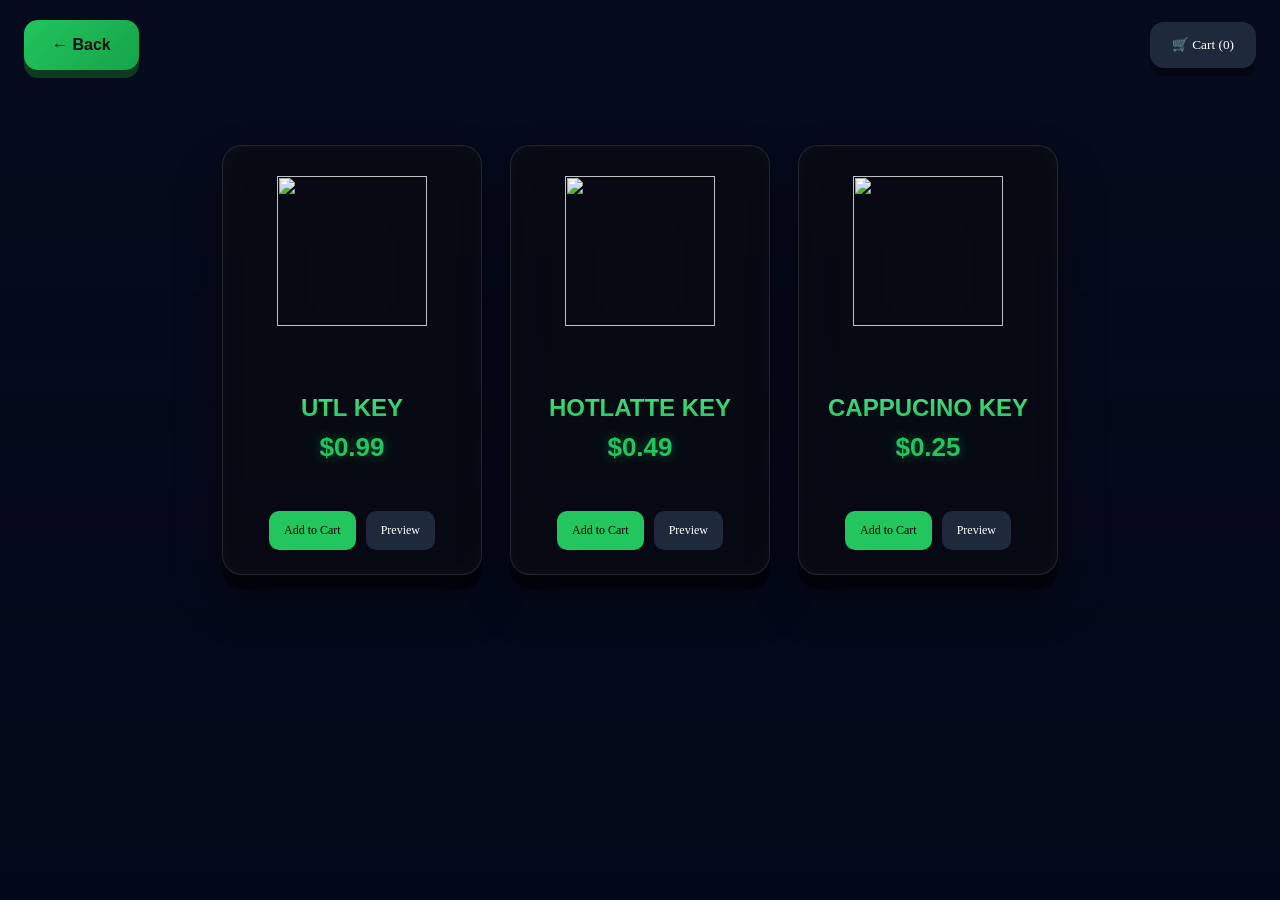
==== keys/key.html @ 8efd2979 "Add files via upload" ====
<!DOCTYPE html>
<html lang="en">
<head>
<meta charset="UTF-8">
<meta name="viewport" content="width=device-width,initial-scale=1.0">

<title>CAFFE MC - Key Shop</title>

<link href="https://fonts.cdnfonts.com/css/minecraft-4" rel="stylesheet">
<link rel="stylesheet" href="key.css">

</head>
<body>

<div class="bg-image"></div>
<div class="bg-overlay"></div>

<nav class="navbar">
<a href="../index.html" class="back-btn">← Back</a>

<button class="cart-btn" onclick="openOrder()">
🛒 Cart (<span id="cartCount">0</span>)
</button>
</nav>

<!-- IMAGE POPUP -->

<div class="img-popup" id="imgPopup" onclick="closeImg(event)">
<div class="image-box">
<div class="close-video" onclick="closeImage()">×</div>
<img id="popupImage" src="">
</div>
</div>

<!-- ORDER POPUP -->

<div class="order-popup" id="orderPopup">
<div class="order-box">

<div class="close-btn" onclick="closeOrder()">×</div>

<h2>ORDER CHECKOUT</h2>

<img src="../img/qr.png" class="qr">

<p class="qr-name">PISETH YOUN</p>

<a href="../img/qr.png" download="PISETH-YOUN-QR.png" class="download-qr">
Download QR
</a>

<div class="cart-list" id="cartList"></div>

<div class="input-box">
<input type="text" id="username" placeholder="Minecraft Username">
</div>

<div class="edition-box">
<div class="ed-btn active" onclick="selectEdition('Java', this)">Java</div>
<div class="ed-btn" onclick="selectEdition('Bedrock', this)">Bedrock</div>
</div>

<input type="file" id="proofUpload" accept="image/*">

<button class="submit-btn" onclick="submitOrder()">
Submit Order
</button>

<p id="status"></p>

</div>
</div>

<!-- KEYS -->

<section class="key-section">

<div class="key-card">
<img src="../img/ultkey.png">

<div>
<h2>UTL KEY</h2>
<p class="price">$0.99</p>
</div>

<div class="btns">
<button class="buy" onclick="addToCart('UTL KEY')">Add to Cart</button>
<button class="view" onclick="openImage('../img/ultimatekey.png')">Preview</button>
</div>
</div>

<div class="key-card">
<img src="../img/hotllate.png">

<div>
<h2>HOTLATTE KEY</h2>
<p class="price">$0.49</p>
</div>

<div class="btns">
<button class="buy" onclick="addToCart('HOTLATTE KEY')">Add to Cart</button>
<button class="view" onclick="openImage('../img/hotkey.png')">Preview</button>
</div>
</div>

<div class="key-card">
<img src="../img/123123.png">

<div>
<h2>CAPPUCINO KEY</h2>
<p class="price">$0.25</p>
</div>

<div class="btns">
<button class="buy" onclick="addToCart('CAPPUCINO KEY')">Add to Cart</button>
<button class="view" onclick="openImage('../img/capukey.png')">Preview</button>
</div>
</div>

</section>

<script src="key.js"></script>

</body>
</html>
---- keys/key.css ----
*{
margin:0;
padding:0;
box-sizing:border-box;
}

body{
font-family:'Minecraft',sans-serif;
background:#0f172a;
color:white;
overflow-x:hidden;
}

.bg-image{
position:fixed;
width:100%;
height:100%;
background:url('../img/bg.png') center/cover no-repeat;
z-index:-2;
animation:zoomBg 22s infinite alternate;
}

@keyframes zoomBg{
from{transform:scale(1);}
to{transform:scale(1.08);}
}

.bg-overlay{
position:fixed;
width:100%;
height:100%;
background:linear-gradient(rgba(2,6,23,.68),rgba(2,6,23,.88));
z-index:-1;
}

.navbar{
width:100%;
padding:20px 24px;
display:flex;
justify-content:space-between;
align-items:center;
}

.back-btn{
text-decoration:none;
background:linear-gradient(135deg,#22c55e,#16a34a);
color:#07110b;
padding:16px 28px;
border-radius:14px;
font-size:16px;
font-weight:700;
box-shadow:0 8px 0 #0e3b1f;
transition:.25s;
}

.back-btn:hover{
transform:translateY(-3px);
}

.cart-btn{
background:#1e293b;
color:white;
border:none;
padding:15px 22px;
border-radius:14px;
cursor:pointer;
font-family:'Minecraft';
box-shadow:0 8px 0 rgba(0,0,0,.35);
}

.key-section{
display:flex;
flex-wrap:wrap;
justify-content:center;
gap:28px;
padding:55px 20px 90px;
}

.key-card{
width:260px;
min-height:430px;
background:rgba(10,10,15,.58);
border-radius:20px;
padding:30px 18px 24px;
text-align:center;
border:1px solid rgba(255,255,255,.12);
box-shadow:
0 14px 0 rgba(0,0,0,.45),
0 25px 45px rgba(0,0,0,.45),
inset 0 0 25px rgba(255,255,255,.03);
backdrop-filter:blur(8px);
transition:.25s;
display:flex;
flex-direction:column;
align-items:center;
justify-content:space-between;
}

.key-card:hover{
transform:translateY(-8px);
border-color:rgba(34,197,94,.45);
box-shadow:
0 16px 0 rgba(0,0,0,.55),
0 0 30px rgba(34,197,94,.22);
}

.key-card img{
width:150px;
height:150px;
object-fit:contain;
filter:drop-shadow(0 18px 18px rgba(0,0,0,.45));
}

.key-card h2{
font-size:24px;
margin-top:20px;
background:linear-gradient(180deg,#4ade80,#22c55e);
-webkit-background-clip:text;
-webkit-text-fill-color:transparent;
}

.price{
font-size:26px;
color:#22c55e;
font-weight:bold;
margin-top:10px;
text-shadow:0 0 12px rgba(34,197,94,.45);
}

.btns{
display:flex;
gap:10px;
justify-content:center;
}

.buy,.view{
padding:12px 15px;
border:none;
border-radius:10px;
cursor:pointer;
font-family:'Minecraft';
font-size:12px;
transition:.2s;
}

.buy{
background:#22c55e;
color:black;
}

.view{
background:#1e293b;
color:white;
}

.buy:hover,.view:hover{
transform:translateY(-3px);
}

/* VIDEO */

.img-popup{
position:fixed;
inset:0;
background:rgba(0,0,0,.85);
display:none;
justify-content:center;
align-items:center;
z-index:999;
}

.video-box{
position:relative;
width:90%;
max-width:850px;
}

#popupVideo{
width:100%;
border-radius:16px;
}

.close-video{
position:absolute;
top:-12px;
right:-12px;
width:30px;
height:30px;
background:#ef4444;
color:white;
border-radius:6px;
display:flex;
justify-content:center;
align-items:center;
font-size:16px;
cursor:pointer;
}

/* ORDER */

.order-popup{
position:fixed;
inset:0;
background:rgba(0,0,0,.85);
display:none;
justify-content:center;
align-items:center;
z-index:9999;
}

.order-box{
width:90%;
max-width:390px;
background:linear-gradient(145deg,#0f172a,#111827);
padding:24px 20px;
border-radius:18px;
text-align:center;
position:relative;
}

.close-btn{
position:absolute;
top:10px;
right:10px;
width:22px;
height:22px;
background:#ef4444;
color:white;
border-radius:4px;
display:flex;
align-items:center;
justify-content:center;
font-size:14px;
cursor:pointer;
}

.order-box h2{
font-size:22px;
margin-bottom:10px;
}

.qr{
width:150px;
height:150px;
object-fit:cover;
margin:8px auto 10px;
display:block;
border-radius:12px;
}

.qr-name{
margin-top:4px;
margin-bottom:8px;
font-size:13px;
color:#22c55e;
letter-spacing:1px;
}

.download-qr{
display:inline-block;
margin-bottom:12px;
padding:9px 14px;
background:#1e293b;
color:white;
text-decoration:none;
border-radius:10px;
font-size:12px;
}

.cart-list{
background:rgba(0,0,0,.32);
padding:10px;
border-radius:12px;
margin:10px 0;
text-align:left;
max-height:145px;
overflow-y:auto;
}

.cart-item{
display:flex;
justify-content:space-between;
align-items:center;
background:rgba(15,23,42,.8);
padding:8px 10px;
border-radius:8px;
margin-bottom:8px;
font-size:14px;
}

.remove-btn{
width:24px;
height:24px;
background:#ef4444;
color:white;
border:none;
border-radius:6px;
cursor:pointer;
}

.input-box input{
width:100%;
padding:13px 14px;
background:#0f172a;
border:1px solid rgba(255,255,255,.12);
border-radius:12px;
color:white;
outline:none;
font-family:'Minecraft';
}

.edition-box{
display:flex;
gap:10px;
margin:10px 0;
}

.ed-btn{
flex:1;
padding:12px;
background:#1e293b;
border-radius:10px;
cursor:pointer;
text-align:center;
}

.ed-btn.active{
background:#22c55e;
color:black;
}

#proofUpload{
width:100%;
margin-top:5px;
padding:8px;
background:#0f172a;
border-radius:10px;
color:white;
}

.submit-btn{
width:100%;
margin-top:12px;
padding:14px;
border:none;
border-radius:12px;
background:linear-gradient(135deg,#22c55e,#16a34a);
color:#07110b;
font-family:Arial,sans-serif;
font-size:15px;
font-weight:700;
cursor:pointer;
}

#status{
margin-top:12px;
font-family:Arial,sans-serif;
font-size:14px;
line-height:1.5;
}

#status.error{
color:#ef4444;
background:rgba(239,68,68,.12);
border:1px solid rgba(239,68,68,.35);
padding:10px;
border-radius:10px;
}

#status.success{
color:#22c55e;
background:rgba(34,197,94,.12);
border:1px solid rgba(34,197,94,.35);
padding:10px;
border-radius:10px;
}
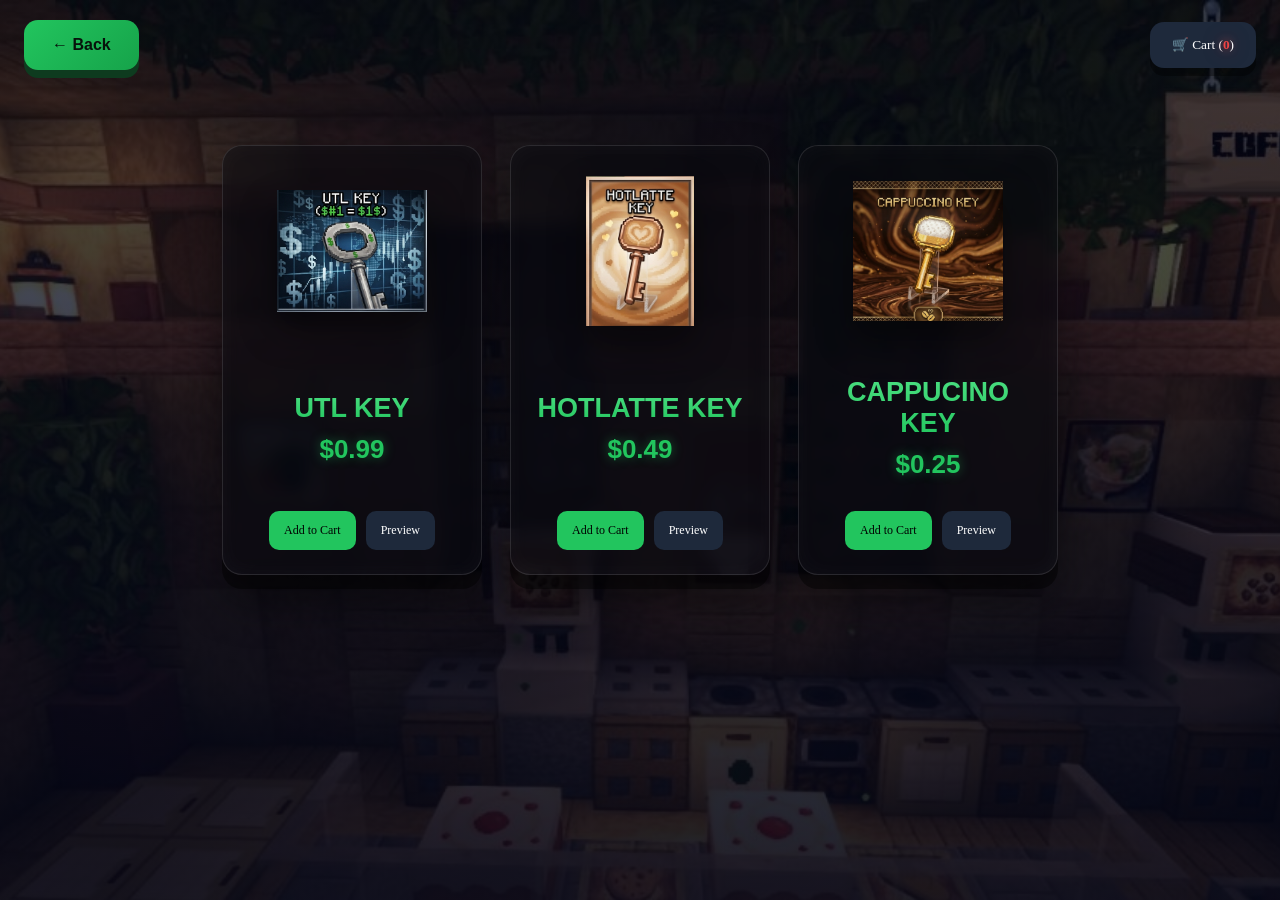
==== commit f61aea3f: "Add files via upload" ====
--- a/keys/key.html
+++ b/keys/key.html
@@ -8,31 +8,35 @@
 
 <link href="https://fonts.cdnfonts.com/css/minecraft-4" rel="stylesheet">
 <link rel="stylesheet" href="key.css">
+</head>
 
-</head>
 <body>
 
 <div class="bg-image"></div>
 <div class="bg-overlay"></div>
 
 <nav class="navbar">
+
 <a href="../index.html" class="back-btn">← Back</a>
 
+<div class="cart-area">
 <button class="cart-btn" onclick="openOrder()">
-🛒 Cart (<span id="cartCount">0</span>)
+🛒 Cart (<span id="cartCount" class="cart-count">0</span>)
 </button>
+</div>
+
 </nav>
 
-<!-- IMAGE POPUP -->
+<button class="checkout-top-btn" id="checkoutTopBtn" onclick="openOrder()">
+🛒 Check Order
+</button>
 
 <div class="img-popup" id="imgPopup" onclick="closeImg(event)">
 <div class="image-box">
 <div class="close-video" onclick="closeImage()">×</div>
-<img id="popupImage" src="">
+<img id="popupImage" src="" alt="Preview">
 </div>
 </div>
-
-<!-- ORDER POPUP -->
 
 <div class="order-popup" id="orderPopup">
 <div class="order-box">
@@ -41,7 +45,7 @@
 
 <h2>ORDER CHECKOUT</h2>
 
-<img src="../img/qr.png" class="qr">
+<img src="../img/qr.png" class="qr" alt="QR Code">
 
 <p class="qr-name">PISETH YOUN</p>
 
@@ -49,7 +53,9 @@
 Download QR
 </a>
 
-<div class="cart-list" id="cartList"></div>
+<div class="cart-list" id="cartList">
+<p style="text-align:center;opacity:.7;">Cart is empty</p>
+</div>
 
 <div class="input-box">
 <input type="text" id="username" placeholder="Minecraft Username">
@@ -71,12 +77,10 @@
 </div>
 </div>
 
-<!-- KEYS -->
-
 <section class="key-section">
 
-<div class="key-card">
-<img src="../img/ultkey.png">
+<div class="key-card" data-key="UTL KEY">
+<img src="../img/ultkey.png" alt="UTL KEY">
 
 <div>
 <h2>UTL KEY</h2>
@@ -84,13 +88,13 @@
 </div>
 
 <div class="btns">
-<button class="buy" onclick="addToCart('UTL KEY')">Add to Cart</button>
+<button class="buy" onclick="addToCart('UTL KEY - $0.99', this)">Add to Cart</button>
 <button class="view" onclick="openImage('../img/ultimatekey.png')">Preview</button>
 </div>
 </div>
 
-<div class="key-card">
-<img src="../img/hotllate.png">
+<div class="key-card" data-key="HOTLATTE KEY">
+<img src="../img/hotllate.png" alt="HOTLATTE KEY">
 
 <div>
 <h2>HOTLATTE KEY</h2>
@@ -98,13 +102,13 @@
 </div>
 
 <div class="btns">
-<button class="buy" onclick="addToCart('HOTLATTE KEY')">Add to Cart</button>
+<button class="buy" onclick="addToCart('HOTLATTE KEY - $0.49', this)">Add to Cart</button>
 <button class="view" onclick="openImage('../img/hotkey.png')">Preview</button>
 </div>
 </div>
 
-<div class="key-card">
-<img src="../img/123123.png">
+<div class="key-card" data-key="CAPPUCINO KEY">
+<img src="../img/123123.png" alt="CAPPUCINO KEY">
 
 <div>
 <h2>CAPPUCINO KEY</h2>
@@ -112,7 +116,7 @@
 </div>
 
 <div class="btns">
-<button class="buy" onclick="addToCart('CAPPUCINO KEY')">Add to Cart</button>
+<button class="buy" onclick="addToCart('CAPPUCINO KEY - $0.25', this)">Add to Cart</button>
 <button class="view" onclick="openImage('../img/capukey.png')">Preview</button>
 </div>
 </div>
--- a/keys/key.css
+++ b/keys/key.css
@@ -57,6 +57,12 @@
 transform:translateY(-3px);
 }
 
+.cart-area{
+display:flex;
+gap:12px;
+align-items:center;
+}
+
 .cart-btn{
 background:#1e293b;
 color:white;
@@ -66,6 +72,65 @@
 cursor:pointer;
 font-family:'Minecraft';
 box-shadow:0 8px 0 rgba(0,0,0,.35);
+transition:.25s;
+}
+
+.cart-btn:hover{
+transform:translateY(-3px);
+box-shadow:
+0 12px 20px rgba(0,0,0,.4),
+0 0 18px rgba(239,68,68,.22);
+}
+
+.cart-count{
+color:#ef4444;
+font-weight:bold;
+text-shadow:
+0 0 10px rgba(239,68,68,.8),
+0 0 20px rgba(239,68,68,.5);
+}
+
+.checkout-top-btn{
+display:none;
+position:fixed;
+left:50%;
+bottom:24px;
+transform:translateX(-50%);
+z-index:9998;
+background:linear-gradient(135deg,#ef4444,#dc2626);
+color:white;
+border:none;
+padding:16px 28px;
+border-radius:18px;
+cursor:pointer;
+font-family:'Minecraft';
+font-size:14px;
+box-shadow:
+0 8px 0 rgba(80,0,0,.65),
+0 0 25px rgba(239,68,68,.55);
+animation:checkoutPulseBottom 1.2s infinite alternate;
+transition:.25s;
+}
+
+.checkout-top-btn.show{
+display:block;
+}
+
+.checkout-top-btn:hover{
+transform:translateX(-50%) translateY(-4px);
+}
+
+@keyframes checkoutPulseBottom{
+from{
+box-shadow:
+0 8px 0 rgba(80,0,0,.65),
+0 0 15px rgba(239,68,68,.35);
+}
+to{
+box-shadow:
+0 10px 0 rgba(80,0,0,.65),
+0 0 35px rgba(239,68,68,.85);
+}
 }
 
 .key-section{
@@ -73,7 +138,7 @@
 flex-wrap:wrap;
 justify-content:center;
 gap:28px;
-padding:55px 20px 90px;
+padding:55px 20px 120px;
 }
 
 .key-card{
@@ -104,6 +169,31 @@
 0 0 30px rgba(34,197,94,.22);
 }
 
+.key-card.in-cart{
+border-color:#22c55e;
+box-shadow:
+0 16px 0 rgba(0,0,0,.55),
+0 0 35px rgba(34,197,94,.75),
+0 0 70px rgba(34,197,94,.22),
+inset 0 0 25px rgba(34,197,94,.14);
+animation:cartGlow 1.2s infinite alternate;
+}
+
+.key-card.in-cart .buy{
+background:linear-gradient(135deg,#16a34a,#22c55e);
+color:#07110b;
+box-shadow:0 0 18px rgba(34,197,94,.85);
+}
+
+.key-card.in-cart .buy::after{
+content:" ✓";
+}
+
+@keyframes cartGlow{
+from{transform:translateY(-4px);}
+to{transform:translateY(-8px);}
+}
+
 .key-card img{
 width:150px;
 height:150px;
@@ -112,7 +202,7 @@
 }
 
 .key-card h2{
-font-size:24px;
+font-size:27px;
 margin-top:20px;
 background:linear-gradient(180deg,#4ade80,#22c55e);
 -webkit-background-clip:text;
@@ -157,8 +247,6 @@
 transform:translateY(-3px);
 }
 
-/* VIDEO */
-
 .img-popup{
 position:fixed;
 inset:0;
@@ -169,15 +257,21 @@
 z-index:999;
 }
 
-.video-box{
+.image-box{
 position:relative;
 width:90%;
-max-width:850px;
-}
-
-#popupVideo{
-width:100%;
+max-width:650px;
+display:flex;
+justify-content:center;
+align-items:center;
+}
+
+#popupImage{
+width:100%;
+max-height:85vh;
+object-fit:contain;
 border-radius:16px;
+box-shadow:0 0 35px rgba(0,0,0,.65);
 }
 
 .close-video{
@@ -194,9 +288,8 @@
 align-items:center;
 font-size:16px;
 cursor:pointer;
-}
-
-/* ORDER */
+z-index:10;
+}
 
 .order-popup{
 position:fixed;
@@ -373,4 +466,28 @@
 border:1px solid rgba(34,197,94,.35);
 padding:10px;
 border-radius:10px;
+}
+
+@media(max-width:700px){
+.key-card{
+width:88%;
+max-width:310px;
+}
+
+.navbar{
+padding:16px;
+}
+
+.back-btn,.cart-btn{
+font-size:13px;
+padding:13px 16px;
+}
+
+.checkout-top-btn{
+width:88%;
+max-width:320px;
+bottom:18px;
+font-size:13px;
+padding:15px 20px;
+}
 }
